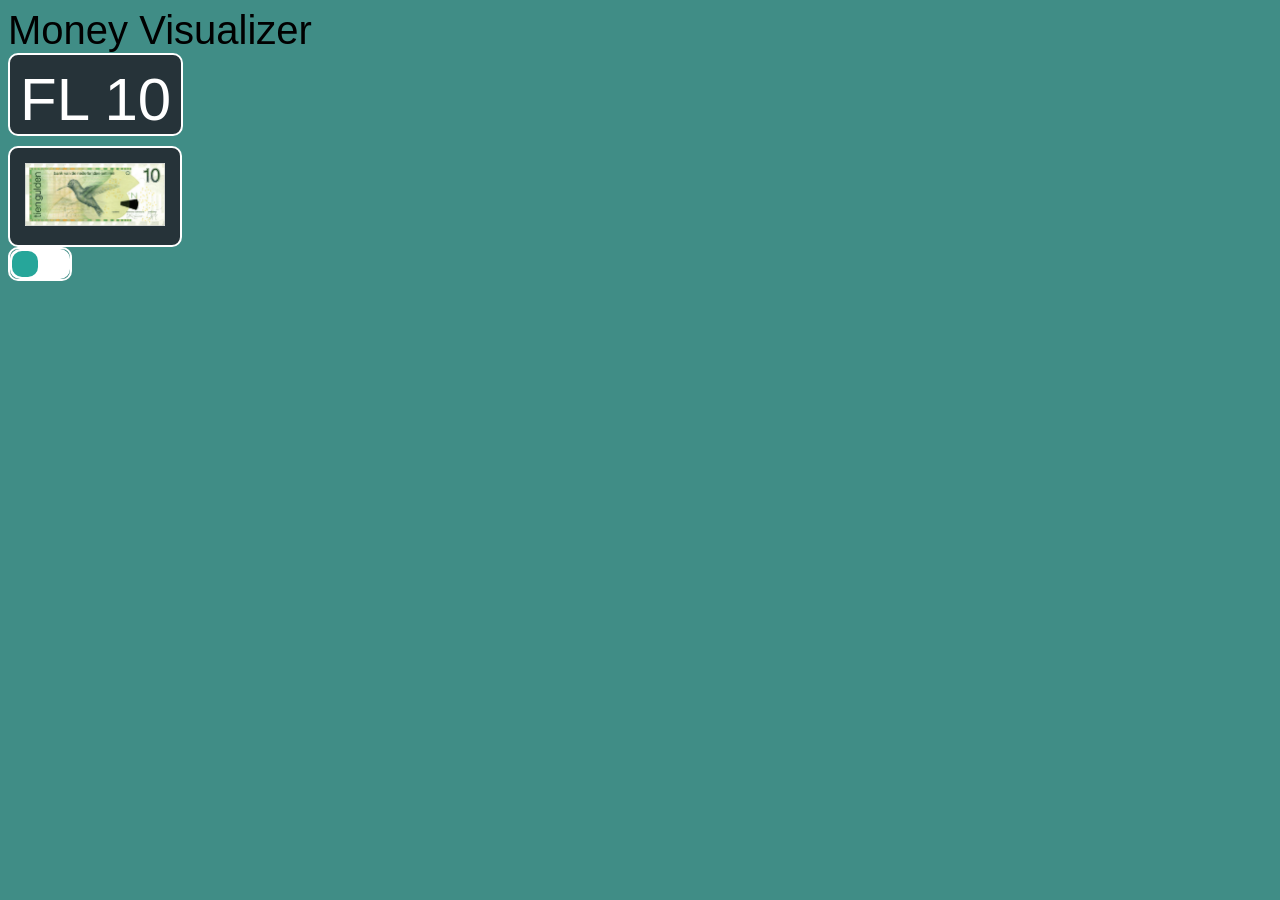
==== Screens/Index.html @ d7503db7 "Adjusted toggle button" ====
<!DOCTYPE html>
<html>

<head>
  <script src="https://code.jquery.com/jquery-3.6.1.js" integrity="sha256-3zlB5s2uwoUzrXK3BT7AX3FyvojsraNFxCc2vC/7pNI="
    crossorigin="anonymous"></script>
  <link rel="stylesheet" href="../MyStyleSheet.css">
  <link rel="stylesheet" href="../Toggle_Button.css">
  <link href="https://fonts.cdnfonts.com/css/tiro-devanagari-sanskrit" rel="stylesheet">



  <title></title>
</head>

<body>
  <div id="HeaderText"> Money Visualizer</div>
  <div class="General_Border" id="MainValue"></div>
  <input type="number" id="InputFieldMainValueID" placeholder="Type Here..." class="InputMainValue General_Border hide">
  <div class="BillsWrapper"></div>
  <div class="ImageWrapper General_Border"></div>
  <!-- <img src="../Media/Other/Dice.png" class="General_Border" id="Dice">  -->
  <div class="toggle-switch General_Border">
    <input type="checkbox" id="toggle" class="toggle-input">
    <label for="toggle" class="toggle-label"></label>
</div>



  <script src="../MainScript.js"></script>
</body>

</html>
---- MyStyleSheet.css ----
body {
    background-color: #408d86;
    --primary-color: #26A69A;
    --secondary-color: #80CBC4;
    --dark-accent: #263339;
    font-family: 'Tiro Devanagari Sanskrit', sans-serif;
}

.BillsOfImage {
    
    padding: 5px;
    width: 140px;
    object-fit: cover;

    /* filter: contrast(1.2); */

    -webkit-user-drag: none;
    user-select: none;
    -moz-user-select: none;
    -webkit-user-select: none;
    -ms-user-select: none;
}

.ImageWrapper {
    background-color: var(--dark-accent);
    display: inline-block;
    padding: 10px;
}

#MainValue {
    font-size: 60px;
    background-color: var(--dark-accent);
    display: inline-block;
    margin-bottom: 10px;
    padding: 10px;
    padding-bottom: 0px;
    color: white;
}

.General_Border {
    border-radius: 10px;
    border: 2px solid white;
}

.InputMainValue {
    background-color: var(--secondary-color);
    font-size: 60px;
    width: 250px;
    padding: 10px;


}

.InputMainValue::placeholder {
    font-size: 45px;
}

#HeaderText {
    font-size: 40px;
}


.hide {
    position: absolute !important;
    top: -9999px !important;
    left: -9999px !important;
}


#Dice{
    height:100px;
}


/* */
.toggle-switch {
    position: relative;
    width: 60px;
    height: 30px;
}

.toggle-input {
    display: none;
}

.toggle-label {
    position: absolute;
    width: 100%;
    height: 100%;
    background-color: #ccc;
    border-radius: 30px;
    cursor: pointer;
    transition: background-color 0.3s;
}

.toggle-label::before {
    content: "";
    position: absolute;
    width: 26px;
    height: 26px;
    background-color: #fff;
    border-radius: 50%;
    top: 2px;
    left: 2px;
    transition: transform 0.3s;
}

.toggle-input:checked + .toggle-label {
    background-color: #4caf50;
}

.toggle-input:checked + .toggle-label::before {
    transform: translateX(30px);
}
---- Toggle_Button.css ----
/* */
.toggle-switch {
    position: relative;
    width: 60px;
    height: 30px;
}

.toggle-input {
    display: none;
}

.toggle-label {
    position: absolute;
    width: 100%;
    height: 100%;
    background-color: white;
    border-radius: 10px;
    cursor: pointer;
    transition: background-color 0.3s;
}

.toggle-label::before {
    content: "";
    position: absolute;
    width: 26px;
    height: 26px;
    background-color: var(--primary-color);
    border-radius: 10px;
    top: 2px;
    left: 2px;
    transition: transform 0.3s;
}

.toggle-input:checked + .toggle-label {
    background-color: var(--dark-accent);
}

.toggle-input:checked + .toggle-label::before {
    transform: translateX(30px);
}
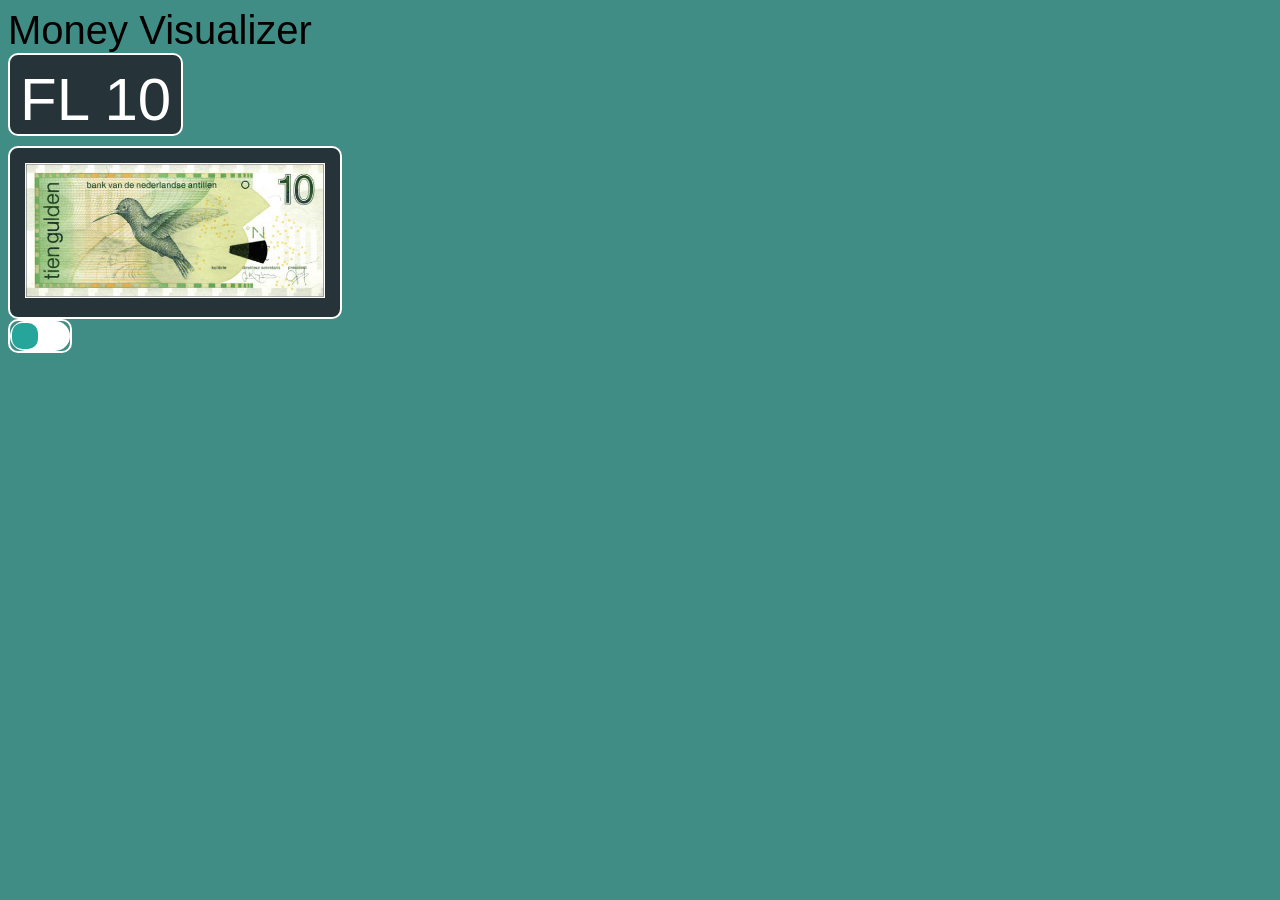
==== commit 2ec6092c: "Added toggle logic to switch bills" ====
--- a/Screens/Index.html
+++ b/Screens/Index.html
@@ -4,8 +4,8 @@
 <head>
   <script src="https://code.jquery.com/jquery-3.6.1.js" integrity="sha256-3zlB5s2uwoUzrXK3BT7AX3FyvojsraNFxCc2vC/7pNI="
     crossorigin="anonymous"></script>
-  <link rel="stylesheet" href="../MyStyleSheet.css">
-  <link rel="stylesheet" href="../Toggle_Button.css">
+  <link rel="stylesheet" href="../Style_Sheets/MyStyleSheet.css">
+  <link rel="stylesheet" href="../Style_Sheets/Toggle_Button.css">
   <link href="https://fonts.cdnfonts.com/css/tiro-devanagari-sanskrit" rel="stylesheet">
 
 
--- a/Style_Sheets/MyStyleSheet.css
+++ b/Style_Sheets/MyStyleSheet.css
@@ -0,0 +1,115 @@
+body {
+    background-color: #408d86;
+    --primary-color: #26A69A;
+    --secondary-color: #80CBC4;
+    --dark-accent: #263339;
+    font-family: 'Tiro Devanagari Sanskrit', sans-serif;
+}
+
+.BillsOfImage {
+    
+    padding: 5px;
+    /* width: 140px; */
+    width: 300px;
+    object-fit: cover;
+
+    /* filter: contrast(1.2); */
+
+    -webkit-user-drag: none;
+    user-select: none;
+    -moz-user-select: none;
+    -webkit-user-select: none;
+    -ms-user-select: none;
+}
+
+.ImageWrapper {
+    background-color: var(--dark-accent);
+    display: inline-block;
+    padding: 10px;
+}
+
+#MainValue {
+    font-size: 60px;
+    background-color: var(--dark-accent);
+    display: inline-block;
+    margin-bottom: 10px;
+    padding: 10px;
+    padding-bottom: 0px;
+    color: white;
+}
+
+.General_Border {
+    border-radius: 10px;
+    border: 2px solid white;
+}
+
+.InputMainValue {
+    background-color: var(--secondary-color);
+    font-size: 60px;
+    width: 250px;
+    padding: 10px;
+
+
+}
+
+.InputMainValue::placeholder {
+    font-size: 45px;
+}
+
+#HeaderText {
+    font-size: 40px;
+}
+
+
+.hide {
+    position: absolute !important;
+    top: -9999px !important;
+    left: -9999px !important;
+}
+
+
+#Dice{
+    height:100px;
+}
+
+
+/* */
+.toggle-switch {
+    position: relative;
+    width: 60px;
+    height: 30px;
+}
+
+.toggle-input {
+    display: none;
+}
+
+.toggle-label {
+    position: absolute;
+    width: 100%;
+    height: 100%;
+    background-color: #ccc;
+    border-radius: 30px;
+    cursor: pointer;
+    transition: background-color 0.3s;
+}
+
+.toggle-label::before {
+    content: "";
+    position: absolute;
+    width: 26px;
+    height: 26px;
+    background-color: #fff;
+    border-radius: 50%;
+    top: 2px;
+    left: 2px;
+    transition: transform 0.3s;
+}
+
+.toggle-input:checked + .toggle-label {
+    background-color: #4caf50;
+}
+
+.toggle-input:checked + .toggle-label::before {
+    transform: translateX(30px);
+}
--- a/Style_Sheets/Toggle_Button.css
+++ b/Style_Sheets/Toggle_Button.css
@@ -0,0 +1,40 @@
+/* */
+.toggle-switch {
+    position: relative;
+    width: 60px;
+    height: 30px;
+}
+
+.toggle-input {
+    display: none;
+}
+
+.toggle-label {
+    position: absolute;
+    width: 100%;
+    height: 100%;
+    background-color: white;
+    border-radius: 40px;
+    cursor:default;
+    transition: background-color 0.3s;
+}
+
+.toggle-label::before {
+    content: "";
+    position: absolute;
+    width: 26px;
+    height: 26px;
+    background-color: var(--primary-color);
+    border-radius: 10px;
+    top: 2px;
+    left: 2px;
+    transition: transform 0.3s;
+}
+
+.toggle-input:checked + .toggle-label {
+    background-color: var(--dark-accent);
+}
+
+.toggle-input:checked + .toggle-label::before {
+    transform: translateX(30px);
+}
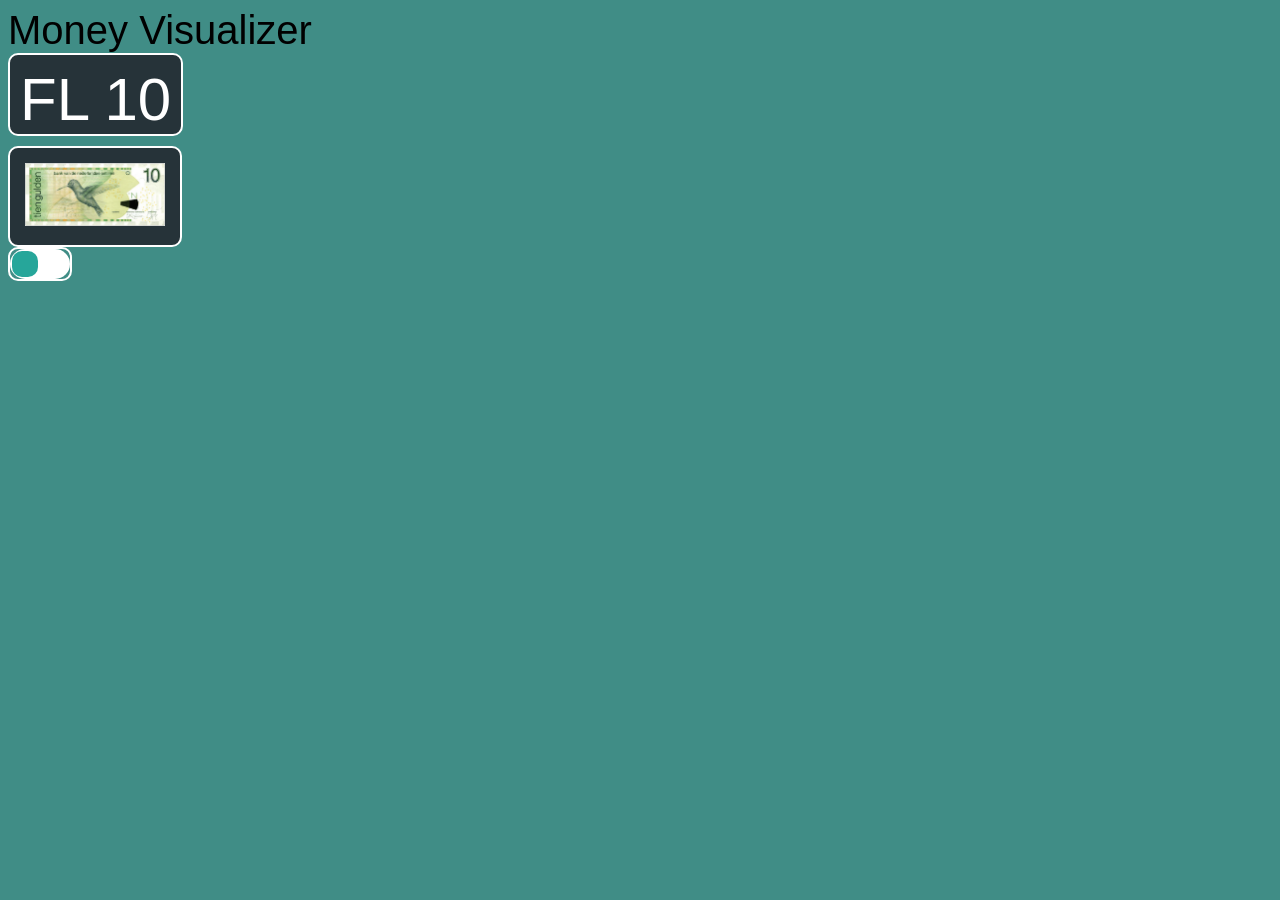
==== commit d295a63c: "Moved js to folder" ====
--- a/Screens/Index.html
+++ b/Screens/Index.html
@@ -27,7 +27,7 @@
 
 
 
-  <script src="../MainScript.js"></script>
+  <script src="../Scripts/MainScript.js"></script>
 </body>
 
 </html>
--- a/Style_Sheets/MyStyleSheet.css
+++ b/Style_Sheets/MyStyleSheet.css
@@ -9,8 +9,8 @@
 .BillsOfImage {
     
     padding: 5px;
-    /* width: 140px; */
-    width: 300px;
+    width: 140px;
+    /* width: 300px; */
     object-fit: cover;
 
     /* filter: contrast(1.2); */
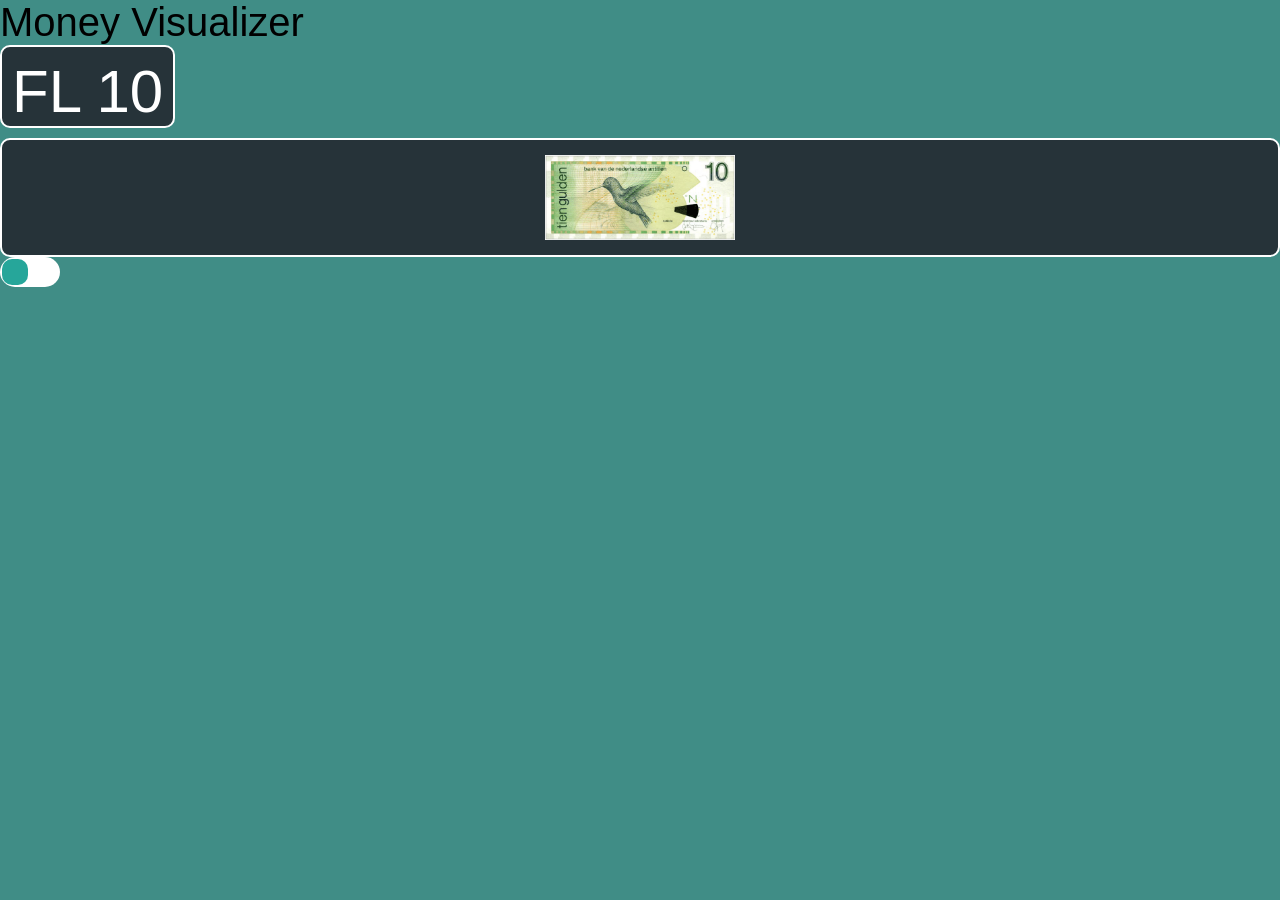
==== commit 12020d95: "Made image wrapper responsive" ====
--- a/Screens/Index.html
+++ b/Screens/Index.html
@@ -20,7 +20,7 @@
   <div class="BillsWrapper"></div>
   <div class="ImageWrapper General_Border"></div>
   <!-- <img src="../Media/Other/Dice.png" class="General_Border" id="Dice">  -->
-  <div class="toggle-switch General_Border">
+  <div class="toggle-switch "> <!-- Add to class: General_Border-->
     <input type="checkbox" id="toggle" class="toggle-input">
     <label for="toggle" class="toggle-label"></label>
 </div>
--- a/Style_Sheets/MyStyleSheet.css
+++ b/Style_Sheets/MyStyleSheet.css
@@ -4,12 +4,15 @@
     --secondary-color: #80CBC4;
     --dark-accent: #263339;
     font-family: 'Tiro Devanagari Sanskrit', sans-serif;
+
+    margin: 0;
+    overflow-x: hidden;
 }
 
 .BillsOfImage {
-    
+
     padding: 5px;
-    width: 140px;
+    width: 190px;
     /* width: 300px; */
     object-fit: cover;
 
@@ -24,8 +27,14 @@
 
 .ImageWrapper {
     background-color: var(--dark-accent);
-    display: inline-block;
+    display: flex;
+    flex-wrap: wrap;
+    align-items: center;
+    justify-content: center;
     padding: 10px;
+    width: 100%;
+    box-sizing: border-box;
+    gap: 10px;
 }
 
 #MainValue {
@@ -68,8 +77,8 @@
 }
 
 
-#Dice{
-    height:100px;
+#Dice {
+    height: 100px;
 }
 
 
@@ -89,7 +98,7 @@
     width: 100%;
     height: 100%;
     background-color: #ccc;
-    border-radius: 30px;
+    border-radius: 10px;
     cursor: pointer;
     transition: background-color 0.3s;
 }
@@ -100,16 +109,22 @@
     width: 26px;
     height: 26px;
     background-color: #fff;
-    border-radius: 50%;
+    /* border-radius: 10px; */
     top: 2px;
     left: 2px;
     transition: transform 0.3s;
 }
 
-.toggle-input:checked + .toggle-label {
+.toggle-input:checked+.toggle-label {
     background-color: #4caf50;
 }
 
-.toggle-input:checked + .toggle-label::before {
+.toggle-input:checked+.toggle-label::before {
     transform: translateX(30px);
+}
+
+.BillsWrapper {
+    display: flex;
+    flex-wrap: wrap;
+    justify-content: start;
 }
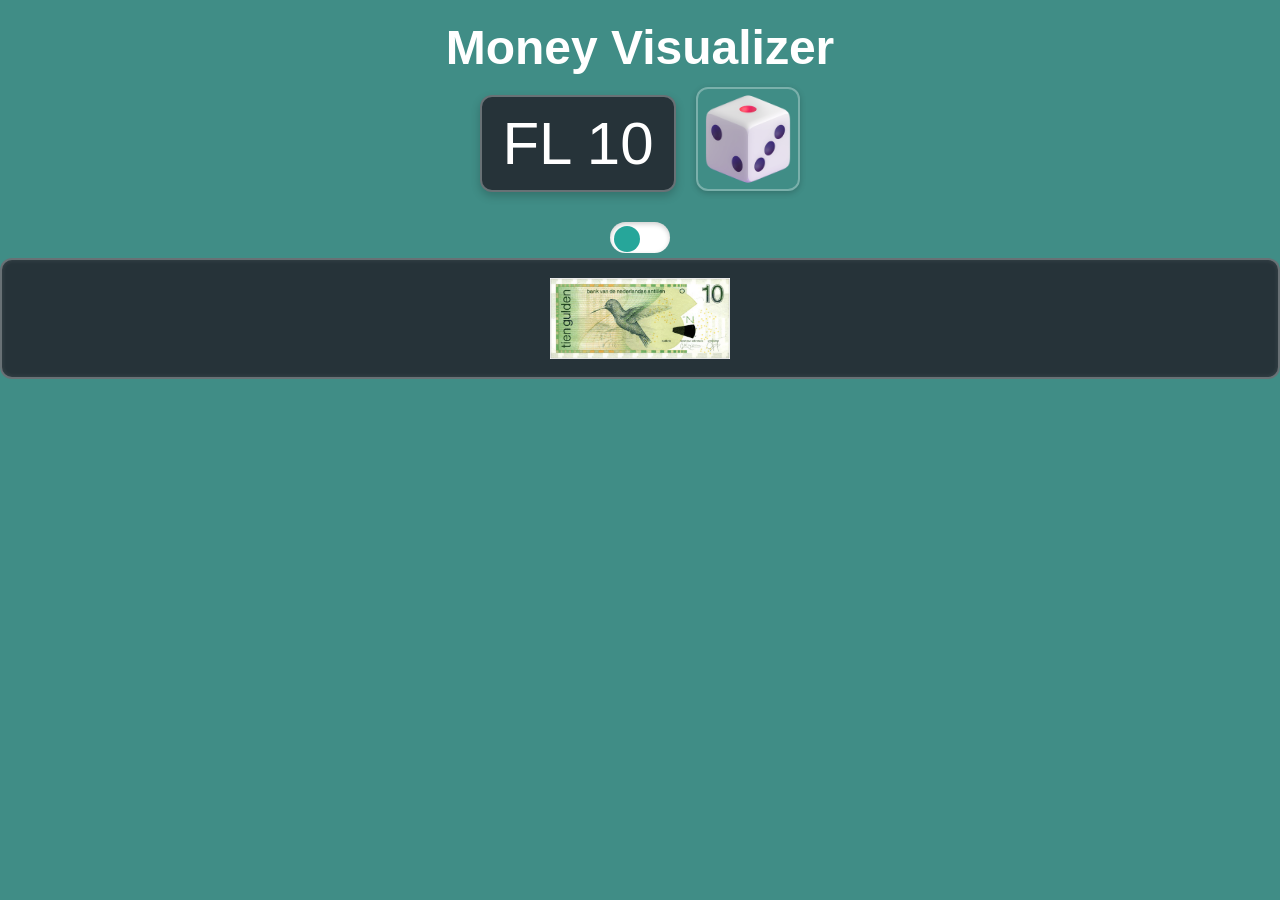
==== commit 31c5360f: "Added logic for new currency, added randomizer for bill splits, changed XCG images file name" ====
--- a/Screens/Index.html
+++ b/Screens/Index.html
@@ -15,15 +15,18 @@
 
 <body>
   <div id="HeaderText"> Money Visualizer</div>
-  <div class="General_Border" id="MainValue"></div>
+  <div class="ValueAndDiceContainer">
+    <div class="General_Border" id="MainValue"></div>
+    <img src="../Media/Other/Dice.png" class="General_Border DiceStyled" id="Dice">
+    </div>
   <input type="number" id="InputFieldMainValueID" placeholder="Type Here..." class="InputMainValue General_Border hide">
-  <div class="BillsWrapper"></div>
-  <div class="ImageWrapper General_Border"></div>
-  <!-- <img src="../Media/Other/Dice.png" class="General_Border" id="Dice">  -->
   <div class="toggle-switch "> <!-- Add to class: General_Border-->
     <input type="checkbox" id="toggle" class="toggle-input">
     <label for="toggle" class="toggle-label"></label>
-</div>
+  </div>
+  <div class="BillsWrapper"></div>
+  <div class="ImageWrapper General_Border"></div>
+  
 
 
 
--- a/Style_Sheets/MyStyleSheet.css
+++ b/Style_Sheets/MyStyleSheet.css
@@ -4,27 +4,27 @@
     --secondary-color: #80CBC4;
     --dark-accent: #263339;
     font-family: 'Tiro Devanagari Sanskrit', sans-serif;
-
     margin: 0;
     overflow-x: hidden;
+    color: #f0f0f0;
 }
 
+/* ✨ Modernized bill images */
 .BillsOfImage {
-
-    padding: 5px;
-    width: 190px;
-    /* width: 300px; */
+    padding: 8px;
+    width: 180px;
     object-fit: cover;
-
-    /* filter: contrast(1.2); */
-
-    -webkit-user-drag: none;
+    /* border-radius: 12px;
+    box-shadow: 0 2px 6px rgba(0, 0, 0, 0.2); */
+    transition: transform 0.2s ease;
     user-select: none;
-    -moz-user-select: none;
-    -webkit-user-select: none;
-    -ms-user-select: none;
 }
 
+.BillsOfImage:hover {
+    transform: scale(1.05);
+}
+
+/* ✨ Sleeker wrapper with better spacing */
 .ImageWrapper {
     background-color: var(--dark-accent);
     display: flex;
@@ -32,99 +32,79 @@
     align-items: center;
     justify-content: center;
     padding: 10px;
-    width: 100%;
-    box-sizing: border-box;
-    gap: 10px;
+    gap: 15px;
+    border-radius: 12px;
+    box-shadow: inset 0 0 5px rgba(255, 255, 255, 0.1);
 }
 
+/* ✨ More modern MainValue box */
 #MainValue {
     font-size: 60px;
     background-color: var(--dark-accent);
-    display: inline-block;
-    margin-bottom: 10px;
-    padding: 10px;
-    padding-bottom: 0px;
-    color: white;
+    padding: 12px 20px;
+    margin: 20px 0 10px;
+    color: #ffffff;
+    border-radius: 12px;
+    box-shadow: 0 4px 10px rgba(0, 0, 0, 0.2);
 }
 
+/* General border modernized */
 .General_Border {
-    border-radius: 10px;
-    border: 2px solid white;
+    border-radius: 12px;
+    border: 2px solid rgba(255, 255, 255, 0.3);
 }
 
+/* ✨ Input styled modern */
 .InputMainValue {
     background-color: var(--secondary-color);
     font-size: 60px;
-    width: 250px;
-    padding: 10px;
+    width: 300px;
+    padding: 14px 18px;
+    border: none;
+    border-radius: 12px;
+    color: #263339;
+    box-shadow: 0 2px 10px rgba(0, 0, 0, 0.15);
+    outline: none;
+    transition: box-shadow 0.3s;
+}
 
-
+.InputMainValue:focus {
+    box-shadow: 0 0 0 4px rgba(38, 166, 154, 0.3);
 }
 
 .InputMainValue::placeholder {
     font-size: 45px;
+    color: rgba(0, 0, 0, 0.4);
 }
 
+/* ✨ Cleaner header */
 #HeaderText {
-    font-size: 40px;
+    font-size: 48px;
+    font-weight: 600;
+    margin-top: 20px;
+    text-align: center;
+    color: white;
 }
 
-
-.hide {
-    position: absolute !important;
-    top: -9999px !important;
-    left: -9999px !important;
+.ValueAndDiceContainer {
+    display: flex;
+    align-items: center;
+    justify-content: center;
+    gap: 20px;
+    margin-bottom: 20px;
 }
 
-
-#Dice {
+/* ✨ Dice now styled like BillsOfImage */
+#Dice,
+.DiceStyled {
     height: 100px;
+    border-radius: 12px;
+    box-shadow: 0 2px 6px rgba(0, 0, 0, 0.2);
+    transition: transform 0.2s ease;
+    user-select: none;
 }
 
-
-/* */
-.toggle-switch {
-    position: relative;
-    width: 60px;
-    height: 30px;
-}
-
-.toggle-input {
-    display: none;
-}
-
-.toggle-label {
-    position: absolute;
-    width: 100%;
-    height: 100%;
-    background-color: #ccc;
-    border-radius: 10px;
-    cursor: pointer;
-    transition: background-color 0.3s;
-}
-
-.toggle-label::before {
-    content: "";
-    position: absolute;
-    width: 26px;
-    height: 26px;
-    background-color: #fff;
-    /* border-radius: 10px; */
-    top: 2px;
-    left: 2px;
-    transition: transform 0.3s;
-}
-
-.toggle-input:checked+.toggle-label {
-    background-color: #4caf50;
-}
-
-.toggle-input:checked+.toggle-label::before {
-    transform: translateX(30px);
-}
-
-.BillsWrapper {
-    display: flex;
-    flex-wrap: wrap;
-    justify-content: start;
+#Dice:hover,
+.DiceStyled:hover {
+    transform: scale(1.05);
 }
--- a/Style_Sheets/Toggle_Button.css
+++ b/Style_Sheets/Toggle_Button.css
@@ -1,8 +1,9 @@
-/* */
+/* Toggle Modernization */
 .toggle-switch {
     position: relative;
     width: 60px;
-    height: 30px;
+    height: 31px;
+    margin: 5px auto;
 }
 
 .toggle-input {
@@ -10,31 +11,44 @@
 }
 
 .toggle-label {
-    position: absolute;
+    display: block;
     width: 100%;
     height: 100%;
-    background-color: white;
-    border-radius: 40px;
-    cursor:default;
-    transition: background-color 0.3s;
+    background-color: #ffffff;
+    border-radius: 34px;
+    cursor: pointer;
+    transition: background-color 0.3s ease;
+    box-shadow: inset 0 2px 5px rgba(0, 0, 0, 0.2);
 }
 
 .toggle-label::before {
     content: "";
     position: absolute;
+    top: 4px;
+    left: 4px;
     width: 26px;
     height: 26px;
     background-color: var(--primary-color);
-    border-radius: 10px;
-    top: 2px;
-    left: 2px;
-    transition: transform 0.3s;
+    border-radius: 50%;
+    transition: transform 0.3s ease;
 }
 
-.toggle-input:checked + .toggle-label {
+.toggle-input:checked+.toggle-label {
     background-color: var(--dark-accent);
 }
 
-.toggle-input:checked + .toggle-label::before {
-    transform: translateX(30px);
+.toggle-input:checked+.toggle-label::before {
+    transform: translateX(26px);
+}
+
+
+
+.hide {
+    position: absolute !important;
+    top: -9999px !important;
+    left: -9999px !important;
+}
+
+#Dice {
+    height: 100px;
 }
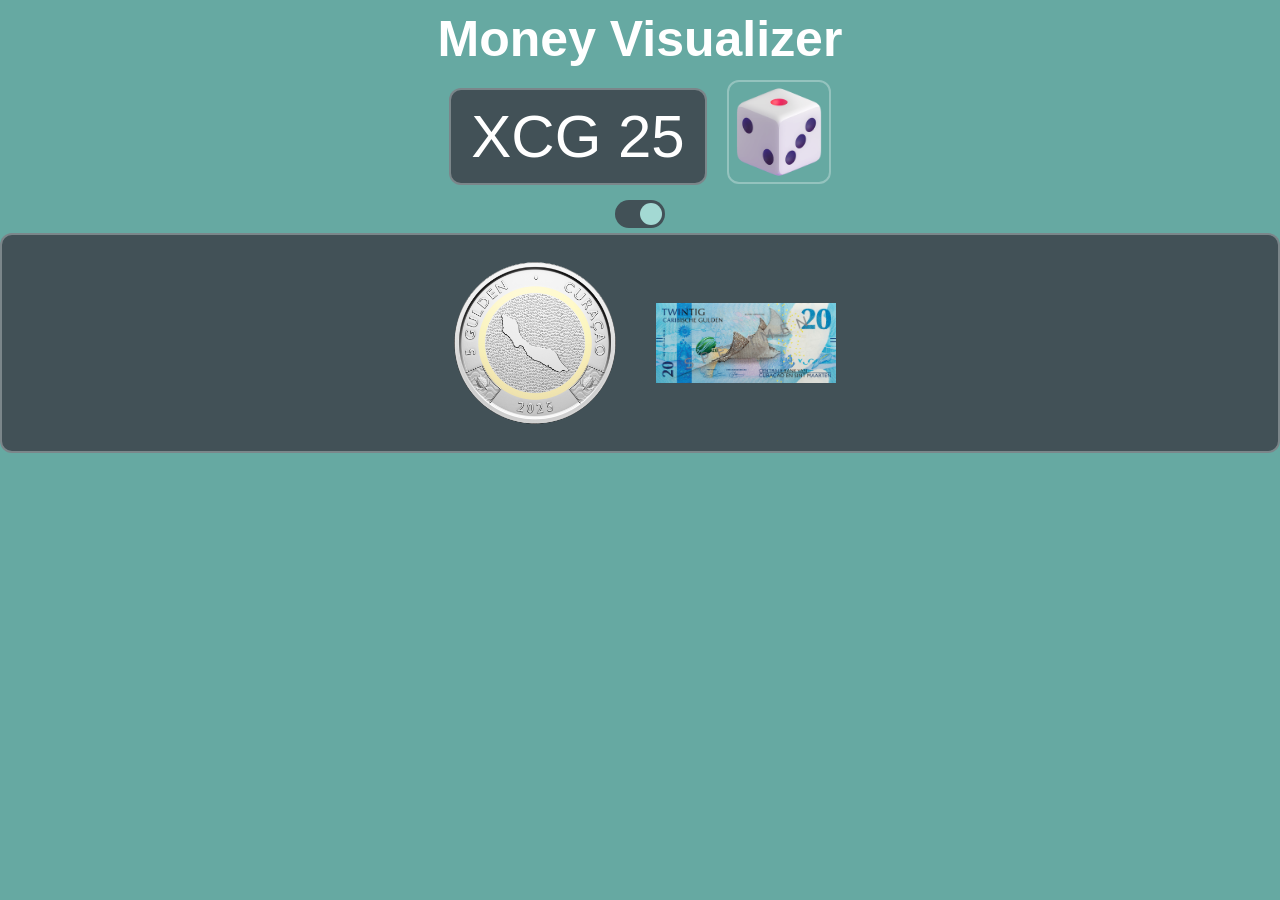
==== commit 1e0f4aa6: "Made XCG default" ====
--- a/Screens/Index.html
+++ b/Screens/Index.html
@@ -1,36 +1,43 @@
 <!DOCTYPE html>
 <html>
+  <head>
+    <script
+      src="https://code.jquery.com/jquery-3.6.1.js"
+      integrity="sha256-3zlB5s2uwoUzrXK3BT7AX3FyvojsraNFxCc2vC/7pNI="
+      crossorigin="anonymous"></script>
+    <link rel="stylesheet" href="../Style_Sheets/MyStyleSheet.css" />
+    <link rel="stylesheet" href="../Style_Sheets/Toggle_Button.css" />
+    <link
+      href="https://fonts.cdnfonts.com/css/tiro-devanagari-sanskrit"
+      rel="stylesheet" />
+    <link rel="icon" type="image/x-icon" href="\Media\Favicon\favicon.ico" />
+    <link rel="icon" type="image/x-icon" href="\Media\Favicon\favicon.ico">
 
-<head>
-  <script src="https://code.jquery.com/jquery-3.6.1.js" integrity="sha256-3zlB5s2uwoUzrXK3BT7AX3FyvojsraNFxCc2vC/7pNI="
-    crossorigin="anonymous"></script>
-  <link rel="stylesheet" href="../Style_Sheets/MyStyleSheet.css">
-  <link rel="stylesheet" href="../Style_Sheets/Toggle_Button.css">
-  <link href="https://fonts.cdnfonts.com/css/tiro-devanagari-sanskrit" rel="stylesheet">
+    <title>Money Visualizer</title>
+  </head>
 
+  <body>
+    <div id="HeaderText">Money Visualizer</div>
+    <div class="ValueAndDiceContainer">
+      <div class="General_Border" id="MainValue"></div>
+      <img
+        src="../Media/Other/Dice.png"
+        class="General_Border DiceStyled"
+        id="Dice" />
+    </div>
+    <input
+      type="number"
+      id="InputFieldMainValueID"
+      placeholder="Type Here..."
+      class="InputMainValue General_Border hide" />
+    <div class="toggle-switch">
+      <!-- Add to class: General_Border-->
+      <input type="checkbox" id="toggle" class="toggle-input" checked/>
+      <label for="toggle" class="toggle-label" ></label>
+    </div>
+    <div class="BillsWrapper"></div>
+    <div class="ImageWrapper General_Border"></div>
 
-
-  <title></title>
-</head>
-
-<body>
-  <div id="HeaderText"> Money Visualizer</div>
-  <div class="ValueAndDiceContainer">
-    <div class="General_Border" id="MainValue"></div>
-    <img src="../Media/Other/Dice.png" class="General_Border DiceStyled" id="Dice">
-    </div>
-  <input type="number" id="InputFieldMainValueID" placeholder="Type Here..." class="InputMainValue General_Border hide">
-  <div class="toggle-switch "> <!-- Add to class: General_Border-->
-    <input type="checkbox" id="toggle" class="toggle-input">
-    <label for="toggle" class="toggle-label"></label>
-  </div>
-  <div class="BillsWrapper"></div>
-  <div class="ImageWrapper General_Border"></div>
-  
-
-
-
-  <script src="../Scripts/MainScript.js"></script>
-</body>
-
-</html>+    <script src="../Scripts/MainScript.js"></script>
+  </body>
+</html>
--- a/Style_Sheets/MyStyleSheet.css
+++ b/Style_Sheets/MyStyleSheet.css
@@ -1,110 +1,114 @@
 body {
-    background-color: #408d86;
+  /* background-color: #408d86;
     --primary-color: #26A69A;
     --secondary-color: #80CBC4;
-    --dark-accent: #263339;
-    font-family: 'Tiro Devanagari Sanskrit', sans-serif;
-    margin: 0;
-    overflow-x: hidden;
-    color: #f0f0f0;
+    --dark-accent: #263339; */
+  background-color: #66a9a2;
+  --primary-color: #46c2b6;
+  --secondary-color: #a3d9d3;
+  --dark-accent: #425157;
+
+  font-family: "Tiro Devanagari Sanskrit", sans-serif;
+  margin: 0;
+  overflow-x: hidden;
+  color: #f0f0f0;
 }
 
 /* ✨ Modernized bill images */
 .BillsOfImage {
-    padding: 8px;
-    width: 180px;
-    object-fit: cover;
-    /* border-radius: 12px;
-    box-shadow: 0 2px 6px rgba(0, 0, 0, 0.2); */
-    transition: transform 0.2s ease;
-    user-select: none;
+  padding: 8px;
+  width: 180px;
+  object-fit: cover;
+  transition: transform 0.5s ease;
+  user-select: none;
 }
 
 .BillsOfImage:hover {
-    transform: scale(1.05);
+  transform: scale(1.2);
 }
 
 /* ✨ Sleeker wrapper with better spacing */
 .ImageWrapper {
-    background-color: var(--dark-accent);
-    display: flex;
-    flex-wrap: wrap;
-    align-items: center;
-    justify-content: center;
-    padding: 10px;
-    gap: 15px;
-    border-radius: 12px;
-    box-shadow: inset 0 0 5px rgba(255, 255, 255, 0.1);
+  background-color: var(--dark-accent);
+  display: flex;
+  flex-wrap: wrap;
+  align-items: center;
+  justify-content: center;
+  padding: 10px;
+  gap: 15px;
+  border-radius: 12px;
 }
 
-/* ✨ More modern MainValue box */
 #MainValue {
-    font-size: 60px;
-    background-color: var(--dark-accent);
-    padding: 12px 20px;
-    margin: 20px 0 10px;
-    color: #ffffff;
-    border-radius: 12px;
-    box-shadow: 0 4px 10px rgba(0, 0, 0, 0.2);
+  font-size: 60px;
+  background-color: var(--dark-accent);
+  padding: 12px 20px;
+  margin: 20px 0 10px;
+  color: #ffffff;
+  border-radius: 12px;
 }
 
-/* General border modernized */
 .General_Border {
-    border-radius: 12px;
-    border: 2px solid rgba(255, 255, 255, 0.3);
+  border-radius: 12px;
+  border: 2px solid rgba(255, 255, 255, 0.3);
 }
 
-/* ✨ Input styled modern */
 .InputMainValue {
-    background-color: var(--secondary-color);
-    font-size: 60px;
-    width: 300px;
-    padding: 14px 18px;
-    border: none;
-    border-radius: 12px;
-    color: #263339;
-    box-shadow: 0 2px 10px rgba(0, 0, 0, 0.15);
-    outline: none;
-    transition: box-shadow 0.3s;
+  background-color: var(--secondary-color);
+  font-size: 60px;
+  width: 300px;
+  padding: 14px 18px;
+  border: none;
+  border-radius: 12px;
+  color: #263339;
+  outline: none;
+  transition: box-shadow 0.3s;
 }
 
 .InputMainValue:focus {
-    box-shadow: 0 0 0 4px rgba(38, 166, 154, 0.3);
 }
 
 .InputMainValue::placeholder {
-    font-size: 45px;
-    color: rgba(0, 0, 0, 0.4);
+  font-size: 45px;
+  color: rgba(0, 0, 0, 0.4);
 }
 
-/* ✨ Cleaner header */
 #HeaderText {
-    font-size: 48px;
-    font-weight: 600;
-    margin-top: 20px;
-    text-align: center;
-    color: white;
+  font-size: 50px;
+  font-weight: 600;
+  margin-top: 10px;
+  text-align: center;
+  color: white;
 }
 
 .ValueAndDiceContainer {
-    display: flex;
-    align-items: center;
-    justify-content: center;
-    gap: 20px;
-    margin-bottom: 20px;
+  display: flex;
+  align-items: center;
+  justify-content: center;
+  gap: 20px;
+  /* margin-bottom: 20px; */
 }
 
-/* ✨ Dice now styled like BillsOfImage */
 #Dice,
 .DiceStyled {
-    height: 100px;
-    border-radius: 12px;
-    box-shadow: 0 2px 6px rgba(0, 0, 0, 0.2);
-    transition: transform 0.2s ease;
-    user-select: none;
+  height: 100px;
+  border-radius: 12px;
+  transition: transform 0.2s ease;
+  user-select: none;
 }
 
 #Dice:hover,
 .DiceStyled:hover {
-    transform: scale(1.05);
+  transform: scale(1.05);
+}
+
+
+.hide {
+    position: absolute !important;
+    top: -9999px !important;
+    left: -9999px !important;
+}
+
+#Dice {
+    height: 100px;
 }
--- a/Style_Sheets/Toggle_Button.css
+++ b/Style_Sheets/Toggle_Button.css
@@ -1,8 +1,7 @@
-/* Toggle Modernization */
 .toggle-switch {
     position: relative;
-    width: 60px;
-    height: 31px;
+    width: 50px;
+    height: 28px;
     margin: 5px auto;
 }
 
@@ -14,41 +13,31 @@
     display: block;
     width: 100%;
     height: 100%;
-    background-color: #ffffff;
-    border-radius: 34px;
+    background-color: #ccc;
+    border-radius: 28px;
     cursor: pointer;
-    transition: background-color 0.3s ease;
-    box-shadow: inset 0 2px 5px rgba(0, 0, 0, 0.2);
+    transition: background-color 0.25s ease;
+    position: relative;
+   
 }
 
 .toggle-label::before {
     content: "";
     position: absolute;
-    top: 4px;
-    left: 4px;
-    width: 26px;
-    height: 26px;
+    top: 3px;
+    left: 3px;
+    width: 22px;
+    height: 22px;
     background-color: var(--primary-color);
     border-radius: 50%;
-    transition: transform 0.3s ease;
+    transition: transform 0.25s ease, background-color 0.25s ease;
 }
 
-.toggle-input:checked+.toggle-label {
+.toggle-input:checked + .toggle-label {
     background-color: var(--dark-accent);
 }
 
-.toggle-input:checked+.toggle-label::before {
-    transform: translateX(26px);
+.toggle-input:checked + .toggle-label::before {
+    transform: translateX(22px);
+    background-color: var(--secondary-color);
 }
-
-
-
-.hide {
-    position: absolute !important;
-    top: -9999px !important;
-    left: -9999px !important;
-}
-
-#Dice {
-    height: 100px;
-}
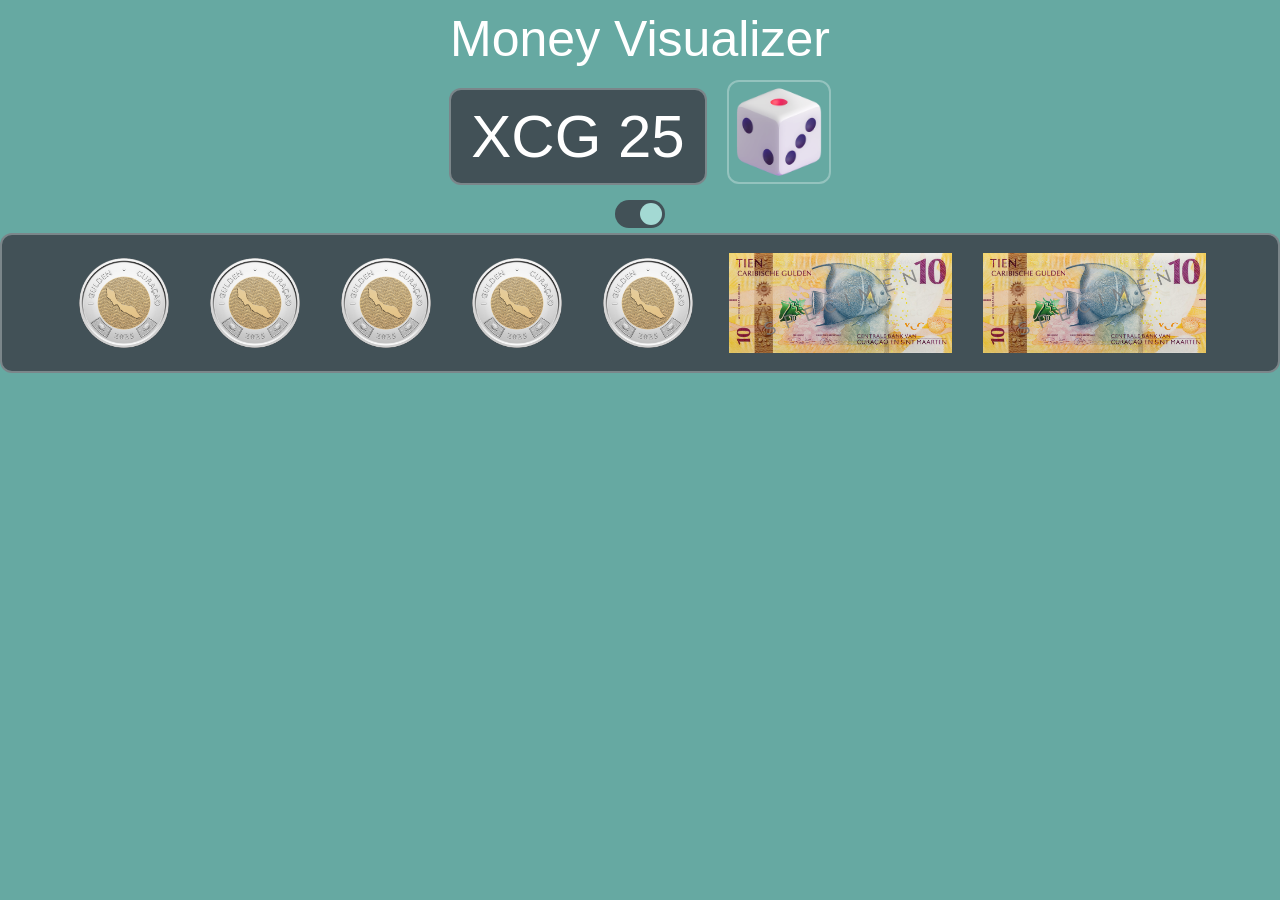
==== commit fa277630: "Removed unnecessary comments" ====
--- a/Screens/Index.html
+++ b/Screens/Index.html
@@ -11,7 +11,7 @@
       href="https://fonts.cdnfonts.com/css/tiro-devanagari-sanskrit"
       rel="stylesheet" />
     <link rel="icon" type="image/x-icon" href="\Media\Favicon\favicon.ico" />
-    <link rel="icon" type="image/x-icon" href="\Media\Favicon\favicon.ico">
+    <link rel="icon" type="image/x-icon" href="\Media\Favicon\favicon.ico" />
 
     <title>Money Visualizer</title>
   </head>
@@ -20,6 +20,7 @@
     <div id="HeaderText">Money Visualizer</div>
     <div class="ValueAndDiceContainer">
       <div class="General_Border" id="MainValue"></div>
+
       <img
         src="../Media/Other/Dice.png"
         class="General_Border DiceStyled"
@@ -32,8 +33,8 @@
       class="InputMainValue General_Border hide" />
     <div class="toggle-switch">
       <!-- Add to class: General_Border-->
-      <input type="checkbox" id="toggle" class="toggle-input" checked/>
-      <label for="toggle" class="toggle-label" ></label>
+      <input type="checkbox" id="toggle" class="toggle-input" checked />
+      <label for="toggle" class="toggle-label"></label>
     </div>
     <div class="BillsWrapper"></div>
     <div class="ImageWrapper General_Border"></div>
--- a/Style_Sheets/MyStyleSheet.css
+++ b/Style_Sheets/MyStyleSheet.css
@@ -17,7 +17,8 @@
 /* ✨ Modernized bill images */
 .BillsOfImage {
   padding: 8px;
-  width: 180px;
+  height: 100px; 
+  width: auto;
   object-fit: cover;
   transition: transform 0.5s ease;
   user-select: none;
@@ -75,7 +76,7 @@
 
 #HeaderText {
   font-size: 50px;
-  font-weight: 600;
+  font-weight: 400;
   margin-top: 10px;
   text-align: center;
   color: white;
